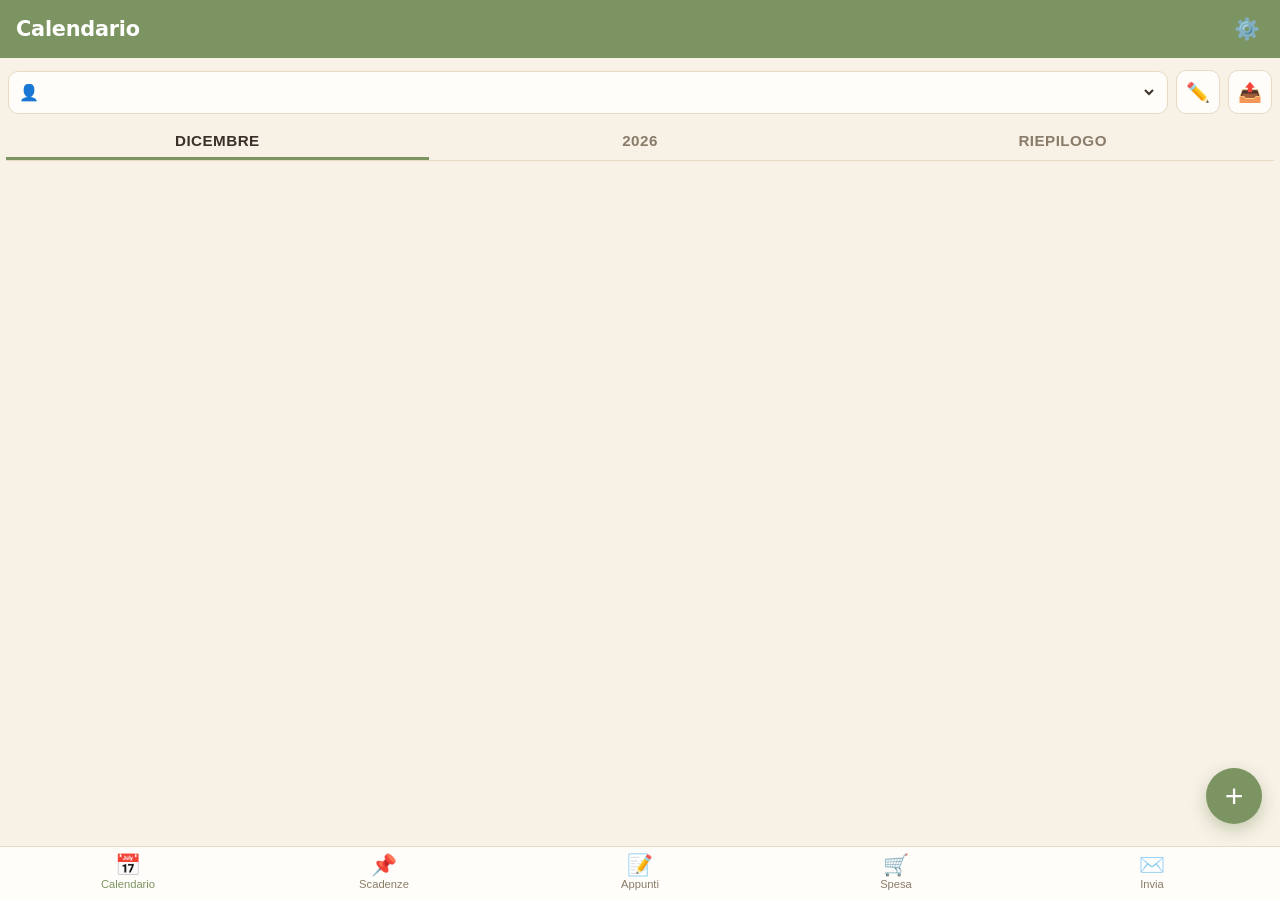
==== test/preview.html @ 540b7d26 "Calendario stile Shifter: turni, appuntamenti, scadenze, riepilogo - scheda Calendario (prima e d'ap" ====
<!DOCTYPE html>
<html lang="it">
<head>
  <meta charset="utf-8">
  <meta name="viewport" content="width=device-width, initial-scale=1, viewport-fit=cover">
  <title>Anteprima calendario</title>
  <link rel="stylesheet" href="../css/styles.css">
</head>
<body>
<!--
  Anteprima del calendario con dati LOCALI, senza token e senza GitHub.
  Monta il codice vero dell'app (Store, UI, CalendarUI) con un finto client API
  in memoria: le "scritture" restano nella pagina, niente tocca il repo.

  Uso (dalla cartella 03-burocrazia/):
    python -m http.server 8765
    → http://localhost:8765/app/test/preview.html
  Parametri: ?vista=mese|anno|riepilogo  &persona=nicolo|valentina|insieme
             &giorno=YYYY-MM-DD (apre il dettaglio)  &mese=YYYY-MM  &tab=scadenze…
  Dati: ../../scadenzario/{scadenzario,memoria,lista-spesa,turni,agenda}.json
  più le note di Shifter dello screenshot se agenda.json è ancora vuota.
  Fuori dallo shell del service worker: non finisce nell'app installata.
-->
<div id="mount"></div>
<script>
  // ?telefono=412x915 → la stessa anteprima dentro un riquadro largo come un
  // telefono (Chrome headless non scende sotto ~500 px di finestra).
  const _t = new URLSearchParams(location.search).get("telefono");
  if (_t && window === window.top) {
    const [w, h] = _t.split("x");
    const u = new URL(location.href); u.searchParams.delete("telefono");
    document.write(`<style>body{margin:0;background:#888}</style><iframe src="${u}" style="width:${w}px;height:${h}px;border:0;display:block;background:#fff"></iframe>`);
    document.close();
    throw new Error("riquadro telefono");
  }
</script>
<script type="module">
  if (new URLSearchParams(location.search).get("telefono") && window === window.top) throw new Error("skip");
  import { Store } from "../js/store.js";
  import { UI } from "../js/ui.js";
  import { CalendarUI } from "../js/cal-ui.js";

  // 1. markup dell'app: preso da index.html, così l'anteprima non diverge
  const html = await (await fetch("../index.html")).text();
  const doc = new DOMParser().parseFromString(html, "text/html");
  doc.querySelectorAll("script").forEach((s) => s.remove());
  document.getElementById("mount").replaceWith(...doc.body.children);

  // 2. dati locali + finto client GitHub in memoria
  const base = "../../scadenzario/";
  const files = {};
  for (const f of ["scadenzario.json", "memoria.json", "lista-spesa.json", "turni.json", "agenda.json"]) {
    const r = await fetch(base + f);
    files[f] = r.ok ? await r.json() : null;
  }
  if (files["agenda.json"] && !files["agenda.json"].appuntamenti.length) {
    files["agenda.json"].appuntamenti = [
      { id: "visita-medica", titolo: "Visita medica", data: "2026-10-08", ora: "16:45", avviso_min: 60 },
      { id: "pisa", titolo: "Pisa", data: "2026-10-18", ora: null, avviso_min: null },
      { id: "gomme", titolo: "Best Tire Ferrara - gomme", data: "2026-10-15", ora: "11:00", avviso_min: 120, luogo: "Ferrara" },
      { id: "dentista", titolo: "Dentista", data: "2026-10-22", ora: "17:00", avviso_min: 60 },
    ];
  }
  let n = 0;
  const fakeApi = {
    async getFile(path) {
      if (!files[path]) { const e = new Error("404"); e.kind = "notfound"; throw e; }
      return { data: JSON.parse(JSON.stringify(files[path])), sha: "s" + n };
    },
    async putFile(path, data) { files[path] = data; n++; console.log("PUT", path); return "s" + n; },
  };

  const store = new Store();
  store.api = fakeApi;
  store.token = "anteprima";
  const ui = new UI(store);
  const calUI = new CalendarUI(store, ui);
  ui.cal = calUI;
  store.onChange(() => ui.renderAll());

  const q = new URLSearchParams(location.search);
  if (q.get("persona")) calUI.persona = q.get("persona");
  if (q.get("vista")) calUI.view = q.get("vista");
  if (q.get("mese")) { calUI.y = +q.get("mese").slice(0, 4); calUI.m = +q.get("mese").slice(5, 7); }
  if (q.get("tab")) ui.tab = q.get("tab");

  calUI.init();
  ui.init();
  document.getElementById("app").hidden = false;
  await store.load();
  if (q.get("giorno")) calUI.apriDettaglio(q.get("giorno"));
  if (q.get("pennello")) { calUI.startBrush(); calUI.brush.periodo = true; calUI.render(); }
  if (q.get("form")) calUI.apriFormAppuntamento(null, q.get("form"));
  window.__store = store; window.__cal = calUI;

  // ?prova=1 → collaudo dello store sul finto GitHub (fila, conflitto, rollback).
  // Risultati in <pre id="prova"> e nel titolo; leggibili con chrome --dump-dom.
  if (q.get("prova")) {
    const out = [];
    const ok = (nome, cond) => out.push(`${cond ? "OK" : "KO"} ${nome}`);
    const F = (f) => files[f];
    const { ApiError } = await import("../js/api.js");
    const realPut = fakeApi.putFile;

    await store.setTurno("nicolo", "2026-10-19", [{ tipo: "G" }]);
    ok("eccezione 19/10 = G salvata", F("turni.json").persone.nicolo.eccezioni["2026-10-19"][0].tipo === "G");

    // due tocchi senza aspettare: la fila li salva entrambi
    const p1 = store.setTurno("nicolo", "2026-10-20", [{ tipo: "F" }]);
    const p2 = store.setTurno("nicolo", "2026-10-21", [{ tipo: "M" }, { tipo: "N" }]);
    ok("vista aggiornata subito (optimistic)", store.turni.persone.nicolo.eccezioni["2026-10-21"]?.length === 2);
    await Promise.all([p1, p2]);
    const ecc = F("turni.json").persone.nicolo.eccezioni;
    ok("fila: entrambi i giorni salvati", ecc["2026-10-20"]?.[0].tipo === "F" && ecc["2026-10-21"]?.length === 2);

    await store.setTurno("nicolo", "2026-10-20", null);
    ok("torna al ciclo toglie l'eccezione", !("2026-10-20" in F("turni.json").persone.nicolo.eccezioni));

    await store.aggiungiAppuntamento({ titolo: "Prova visita", data: "2026-10-23", ora: "16:45" });
    const a = F("agenda.json").appuntamenti.find((x) => x.titolo === "Prova visita");
    ok("nuovo appuntamento: id/avviso/fonte", a?.id === "prova-visita" && a.avviso_min === 60 && a.fonte === "app");

    await store.modificaAppuntamento("prova-visita", { titolo: "Prova visita", data: "2026-10-23", ora: null, avviso_min: 60 });
    const a2 = F("agenda.json").appuntamenti.find((x) => x.id === "prova-visita");
    ok("senza ora → niente avviso", a2.ora === null && a2.avviso_min === null);

    // conflitto: il cron scrive agenda.json in mezzo → retry con merge per id
    let colpo = true;
    fakeApi.putFile = async (path, data, sha, msg) => {
      if (colpo && path === "agenda.json") {
        colpo = false;
        files["agenda.json"].appuntamenti.push({ id: "dal-cron", titolo: "Dal cron", data: "2026-10-24", ora: null });
        throw new ApiError("conflitto", { status: 409, conflict: true, kind: "conflict" });
      }
      return realPut(path, data, sha, msg);
    };
    await store.aggiungiAppuntamento({ titolo: "Dopo conflitto", data: "2026-10-25" });
    const ids = F("agenda.json").appuntamenti.map((x) => x.id);
    ok("conflitto: tiene la riga del cron e la mia", ids.includes("dal-cron") && ids.includes("dopo-conflitto"));
    ok("vista = server dopo il merge", store.appuntamenti().some((x) => x.id === "dal-cron"));

    // errore definitivo → la vista torna allo stato confermato
    fakeApi.putFile = async () => { throw new ApiError("Rete assente.", { kind: "network" }); };
    let errore = null;
    try { await store.eliminaAppuntamento("dal-cron"); } catch (e) { errore = e; }
    ok("errore: promise rifiutata", Boolean(errore));
    ok("errore: rollback della vista", store.appuntamenti().some((x) => x.id === "dal-cron"));
    fakeApi.putFile = realPut;

    // pennello: periodo di ferie (salta i riposi del ciclo)
    const per = (await import("../js/calendario.js")).modifichePeriodo(store.turni, "nicolo", "2026-11-02", "2026-11-08", "F");
    await store.applicaTurni("nicolo", per);
    const e2 = F("turni.json").persone.nicolo.eccezioni;
    ok("periodo ferie: lavorativi sì, riposi no", e2["2026-11-04"]?.[0].tipo === "F" && !e2["2026-11-02"] && !e2["2026-11-07"]);

    await store.modificaCiclo("valentina", { ancora: "2026-10-12", sequenza: store.turni.persone.valentina.ciclo.sequenza,
      orari: { V0: { inizio: "00:00", fine: "06:00" } } });
    ok("modifica ciclo salvata", F("turni.json").persone.valentina.ciclo.ancora === "2026-10-12");

    // le operazioni di prima (scadenze) funzionano ancora con la nuova fila
    const prima = F("scadenzario.json").scadenze.length;
    await store.aggiungiScadenza({ titolo: "Prova scadenza", scadenza: "2026-10-30", categoria: "personale", priorita: "media", preavviso: 3 });
    ok("scadenze: aggiunta", F("scadenzario.json").scadenze.length === prima + 1);
    await store.eliminaScadenza("prova-scadenza");
    ok("scadenze: eliminata", F("scadenzario.json").scadenze.length === prima);

    const ko = out.filter((r) => r.startsWith("KO")).length;
    const pre = document.createElement("pre");
    pre.id = "prova"; pre.textContent = out.join("\n");
    document.body.prepend(pre);
    document.title = `prova ${out.length - ko}/${out.length}`;
  } else if (q.get("immagine")) {
    // l'immagine che verrebbe condivisa (Step 7), al posto della pagina
    const img = new Image();
    img.src = calUI._disegnaMese().toDataURL("image/png");
    img.style.width = "100%";
    document.body.innerHTML = "";
    document.body.appendChild(img);
    document.title = "immagine";
  } else {
    document.title = "pronto";
  }
</script>
</body>
</html>
---- css/styles.css ----
/* styles.css — mobile-first, tema caldo crema/terracotta chiaro/scuro automatico (prefers-color-scheme). */

:root {
  --bg: #f7f1e6;
  --surface: #fffdf9;
  --surface-2: #f0e7d6;
  --text: #3a322a;
  --muted: #8a7c69;
  --border: #e6dac4;
  --primary: #7c9461;
  --primary-ink: #ffffff;
  --done: #587a44;
  --edit: #d9a23b;
  --danger: #c0524a;
  --shadow: 0 2px 10px rgba(58, 50, 42, .10);
  --radius: 14px;
  --safe-b: env(safe-area-inset-bottom, 0px);
}

@media (prefers-color-scheme: dark) {
  :root {
    --bg: #241f1a;
    --surface: #2f2820;
    --surface-2: #382f25;
    --text: #efe6d8;
    --muted: #b3a48d;
    --border: #463c30;
    --primary: #93ab78;
    --primary-ink: #2b2017;
    --shadow: 0 2px 12px rgba(0, 0, 0, .4);
  }
}

* { box-sizing: border-box; }

html, body {
  margin: 0;
  padding: 0;
  background: var(--bg);
  color: var(--text);
  font-family: "Segoe UI", system-ui, -apple-system, Roboto, sans-serif;
  font-size: 16px;
  line-height: 1.45;
  -webkit-tap-highlight-color: transparent;
  overscroll-behavior-y: none;
}

h1 { font-size: 1.3rem; font-weight: 700; margin: 0; letter-spacing: -.01em; }
h2 { font-size: 1rem; font-weight: 600; margin: 0; }
.muted { color: var(--muted); }
.small { font-size: .85rem; }

[hidden] { display: none !important; }

.screen { min-height: 100vh; }

/* ============ Header ============ */
.app-header {
  position: sticky;
  top: 0;
  z-index: 10;
  display: flex;
  align-items: center;
  justify-content: space-between;
  gap: 12px;
  padding: 14px 16px;
  padding-top: max(14px, env(safe-area-inset-top, 0px));
  background: var(--primary);
  color: var(--primary-ink);
}
.app-header h1 { color: var(--primary-ink); }
.header-right { display: flex; align-items: center; gap: 10px; }
.sync { color: rgba(255, 255, 255, .85); font-size: .8rem; }
.icon-btn {
  background: transparent;
  border: 0;
  color: inherit;
  font-size: 1.3rem;
  padding: 4px;
  cursor: pointer;
  line-height: 1;
}

/* ============ Panels / liste ============ */
.panel {
  padding: 8px 12px 96px;
}
.section-head {
  display: flex;
  align-items: center;
  justify-content: space-between;
  padding: 16px 6px 8px;
}
.section-head h2 { color: var(--muted); text-transform: uppercase; letter-spacing: .05em; font-size: .8rem; font-weight: 700; }
.toggle-all { font-size: .85rem; color: var(--muted); display: flex; align-items: center; gap: 6px; }
.add-inline {
  background: transparent; border: 0; color: var(--primary);
  font-size: .9rem; font-weight: 600; cursor: pointer; padding: 4px;
}

.list { list-style: none; margin: 0; padding: 0; display: flex; flex-direction: column; gap: 8px; }
.empty { color: var(--muted); text-align: center; padding: 20px; font-size: .9rem; }

/* ============ Swipe row ============ */
.row {
  position: relative;
  border-radius: var(--radius);
  overflow: hidden;
  background: var(--surface);
  box-shadow: var(--shadow);
  touch-action: pan-y;
  transition: max-height .25s ease, opacity .25s ease, margin .25s ease;
}
.row.removing { pointer-events: none; }
.row-actions {
  position: absolute;
  top: 0; bottom: 0;
  display: flex;
  align-items: stretch;
}
.row-actions-left { left: 0; }
.row-actions-right { right: 0; }
.act {
  border: 0;
  color: #fff;
  font-size: 1.3rem;
  width: 72px;
  display: flex;
  align-items: center;
  justify-content: center;
  cursor: pointer;
}
.act-done { background: var(--done); }
.act-edit { background: var(--edit); }
.act-del { background: var(--danger); }

.row-fg {
  position: relative;
  z-index: 1;
  background: var(--surface);
  display: flex;
  align-items: center;
  gap: 10px;
  padding: 14px 14px;
  min-height: 60px;
  will-change: transform;
  touch-action: pan-y;
}
.row-fg.dragging { transition: none; }
.row-fg.animate { transition: transform .2s ease; }

.prio { font-size: 1rem; flex: 0 0 auto; }
.row-text { flex: 1 1 auto; min-width: 0; }
.row-title { font-weight: 600; overflow: hidden; text-overflow: ellipsis; }
.row-title.expanded { white-space: normal; }
.row-title:not(.expanded) { white-space: nowrap; }
.row-sub { color: var(--muted); font-size: .82rem; margin-top: 2px; }
.row-sub.urgent { color: var(--danger); font-weight: 600; }

/* data estesa: nascosta finché la riga scadenza non viene toccata */
.row-date { display: none; color: var(--muted); font-size: .82rem; margin-top: 4px; }
.row-text.expanded .row-title { white-space: normal; }
.row-text.expanded .row-date { display: block; }

.chk {
  flex: 0 0 auto;
  width: 26px; height: 26px;
  border: 2px solid var(--border);
  border-radius: 50%;
  background: var(--surface-2);
  cursor: pointer;
}

/* ============ FAB ============ */
.fab {
  position: fixed;
  right: 18px;
  bottom: calc(76px + var(--safe-b));
  z-index: 20;
  width: 56px; height: 56px;
  border-radius: 50%;
  border: 0;
  background: var(--primary);
  color: var(--primary-ink);
  font-size: 2rem;
  line-height: 1;
  box-shadow: 0 6px 16px rgba(124, 148, 97, .4);
  cursor: pointer;
}

/* ============ Tab bar ============ */
.tabbar {
  position: fixed;
  left: 0; right: 0; bottom: 0;
  z-index: 15;
  display: flex;
  background: var(--surface);
  border-top: 1px solid var(--border);
  padding-bottom: var(--safe-b);
}
.tab {
  flex: 1;
  background: transparent;
  border: 0;
  padding: 8px 0 10px;
  color: var(--muted);
  cursor: pointer;
  display: flex;
  flex-direction: column;
  align-items: center;
  gap: 2px;
}
.tab span { font-size: 1.3rem; line-height: 1; }
.tab small { font-size: .7rem; }
.tab.active { color: var(--primary); }

/* ============ Tab Invia ============ */
.invia-inner { padding: 24px 18px; display: flex; flex-direction: column; gap: 16px; }
.btn-big {
  display: block;
  text-align: center;
  text-decoration: none;
  padding: 18px;
  border-radius: var(--radius);
  background: var(--surface);
  color: var(--text);
  box-shadow: var(--shadow);
  font-size: 1.1rem;
  font-weight: 600;
}

/* ============ Onboarding / settings ============ */
.onboarding-inner, .settings-inner { padding: 22px 18px 40px; max-width: 520px; margin: 0 auto; }
.brand { display: flex; align-items: center; gap: 10px; margin-bottom: 8px; }
.brand-glyph { font-size: 1.8rem; }
.steps { padding-left: 20px; color: var(--text); line-height: 1.5; }
.steps code, code { background: var(--surface-2); padding: 1px 6px; border-radius: 6px; font-size: .85em; }
.advanced { margin: 12px 0; }
.advanced summary { color: var(--muted); cursor: pointer; padding: 6px 0; }

label { display: block; margin: 12px 0; font-size: .9rem; color: var(--muted); }
input[type="text"], input[type="password"], input[type="date"], input[type="time"], input[type="number"], select, textarea {
  width: 100%;
  margin-top: 6px;
  padding: 12px;
  border: 1px solid var(--border);
  border-radius: 10px;
  background: var(--surface);
  color: var(--text);
  font-size: 1rem;
  font-family: inherit;
}
textarea { resize: vertical; min-height: 84px; }

.btn-primary, .btn-secondary, .btn-danger {
  width: 100%;
  padding: 14px;
  border: 0;
  border-radius: 10px;
  font-size: 1rem;
  font-weight: 600;
  cursor: pointer;
  margin-top: 10px;
}
.btn-primary { background: var(--primary); color: var(--primary-ink); }
.btn-secondary { background: var(--surface-2); color: var(--text); border: 1px solid var(--border); }
.btn-danger { background: transparent; color: var(--danger); border: 1px solid var(--danger); }
.btn-link { display: inline-block; color: var(--primary); text-decoration: none; margin: 10px 0; }
.feedback { font-size: .9rem; margin: 8px 0; min-height: 1.2em; }
.feedback.ok { color: var(--done); }
.feedback.err { color: var(--danger); }

.overlay { position: fixed; inset: 0; z-index: 30; background: var(--bg); overflow-y: auto; }
.kv { display: flex; justify-content: space-between; padding: 12px 4px; border-bottom: 1px solid var(--border); }
.settings-inner hr { border: 0; border-top: 1px solid var(--border); margin: 20px 0; }

/* ============ Sheet (form) ============ */
.backdrop { position: fixed; inset: 0; z-index: 40; background: rgba(58, 50, 42, .45); }
.sheet {
  position: fixed;
  left: 0; right: 0; bottom: 0;
  z-index: 41;
  background: var(--surface);
  border-radius: 18px 18px 0 0;
  padding: 8px 18px calc(24px + var(--safe-b));
  max-height: 88vh;
  overflow-y: auto;
  box-shadow: 0 -4px 24px rgba(0, 0, 0, .25);
  animation: sheet-up .22s ease;
}
@keyframes sheet-up { from { transform: translateY(100%); } to { transform: translateY(0); } }
.sheet-head { display: flex; align-items: center; justify-content: space-between; padding: 8px 0 4px; }
.sheet-head .icon-btn { color: var(--muted); }
.sheet-form .row-2 { display: flex; gap: 10px; }
.sheet-form .row-2 > * { flex: 1; }
.form-hint { color: var(--muted); font-size: .82rem; line-height: 1.4; margin: 10px 2px 0; }

/* Ora avviso: select ore + toggle :00/:30 */
.field { margin: 12px 0; }
.field-cap { display: block; font-size: .9rem; color: var(--muted); }
.ora-pick { display: flex; gap: 8px; margin-top: 6px; }
.ora-pick select { flex: 1 1 0; min-width: 0; margin-top: 0; }
.seg { display: flex; flex: 0 0 auto; border: 1px solid var(--border); border-radius: 10px; overflow: hidden; }
.seg input { position: absolute; opacity: 0; pointer-events: none; }
.seg label {
  margin: 0;
  display: flex;
  align-items: center;
  padding: 0 14px;
  cursor: pointer;
  color: var(--muted);
  background: var(--surface);
  font-size: 1rem;
  user-select: none;
  border-left: 1px solid var(--border);
}
.seg label:first-of-type { border-left: 0; }
.seg input:checked + label { background: var(--primary); color: var(--primary-ink); }

/* ============ Toast ============ */
.toast {
  position: fixed;
  left: 50%;
  bottom: calc(92px + var(--safe-b));
  transform: translateX(-50%);
  z-index: 60;
  background: var(--text);
  color: var(--surface);
  padding: 12px 18px;
  border-radius: 999px;
  font-size: .9rem;
  box-shadow: 0 6px 20px rgba(0, 0, 0, .3);
  max-width: 90vw;
  text-align: center;
  display: flex;
  align-items: center;
  gap: 14px;
}
.toast.err { background: var(--danger); }
.toast.ok { background: var(--done); }
.toast-action {
  border: 0;
  background: transparent;
  color: inherit;
  font-weight: 700;
  text-decoration: underline;
  font-size: .9rem;
  padding: 0;
  cursor: pointer;
  flex: 0 0 auto;
}

/* ============ Spinner ============ */
.spinner-wrap { position: fixed; inset: 0; z-index: 50; display: flex; align-items: center; justify-content: center; background: var(--bg); }
.spinner {
  width: 40px; height: 40px;
  border: 4px solid var(--border);
  border-top-color: var(--primary);
  border-radius: 50%;
  animation: spin 0.8s linear infinite;
}
@keyframes spin { to { transform: rotate(360deg); } }

/* ============ Calendario (stile Shifter) ============ */
:root {
  --cal-outline: #1d1d1d;
  --cal-gap: #ffffff;
  --cal-ink: #2b2b2b;
  --cal-red: #d32f2f;
}
@media (prefers-color-scheme: dark) {
  :root { --cal-outline: #f2ece2; --cal-gap: #241f1a; }
}

.cal-panel { padding: 6px 4px 96px; }
.cal-bar { display: flex; align-items: center; gap: 8px; padding: 6px 4px 8px; }
.cal-persona {
  flex: 1; display: flex; align-items: center; gap: 8px; margin: 0;
  background: var(--surface); border: 1px solid var(--border); border-radius: 10px;
  padding: 0 10px; color: var(--text); font-size: 1rem;
}
.cal-persona select { margin: 0; border: 0; padding: 10px 0; background: transparent; font-weight: 700; }
.cal-btn {
  flex: 0 0 auto; width: 44px; height: 44px; border-radius: 10px; cursor: pointer;
  border: 1px solid var(--border); background: var(--surface); font-size: 1.2rem;
}
.cal-btn.on { background: var(--primary); border-color: var(--primary); }

.cal-subtabs { display: flex; border-bottom: 1px solid var(--border); margin: 0 2px 6px; }
.cal-subtabs button {
  flex: 1; background: transparent; border: 0; cursor: pointer;
  padding: 10px 0 8px; font-weight: 700; font-size: .95rem; letter-spacing: .03em;
  color: var(--muted); border-bottom: 3px solid transparent;
}
.cal-subtabs button.active { color: var(--text); border-bottom-color: var(--primary); }

.cal-head { display: flex; align-items: center; justify-content: space-between; padding: 4px 2px 6px; }
.cal-head h2 { font-size: 1.45rem; font-weight: 800; letter-spacing: .01em; color: var(--text); cursor: pointer; }
.cal-arrow {
  background: transparent; border: 0; cursor: pointer; color: var(--text);
  font-size: 2.2rem; line-height: 1; padding: 0 14px; font-weight: 300;
}
.cal-dow { display: grid; grid-template-columns: repeat(7, 1fr); text-align: center; }
.cal-dow span { font-weight: 700; font-size: .85rem; color: var(--muted); padding-bottom: 4px; }

.cal-grid {
  display: grid; grid-template-columns: repeat(7, minmax(0, 1fr));
  grid-auto-rows: max(66px, calc((100dvh - 330px) / 6));
  gap: 2px; background: var(--cal-gap); touch-action: pan-y;
}
.cc {
  position: relative; border: 0; padding: 0; margin: 0; cursor: pointer;
  font: inherit; color: var(--cal-ink); background: transparent; min-width: 0; overflow: visible;
}
.cc-bands { position: absolute; inset: 0; display: flex; flex-direction: column; overflow: hidden; }
.cc-band { flex: 1 1 0; display: flex; align-items: center; justify-content: center; min-height: 0; }
.cc-band-v { flex: 0 0 34%; display: flex; border-top: 1px dashed rgba(0, 0, 0, .25); }
.cc-band-v > span { flex: 1; display: flex; align-items: center; justify-content: center; }
.cc-bname {
  font-size: .82rem; line-height: 1.1; text-align: center; padding: 0 2px;
  overflow-wrap: anywhere; hyphens: auto;
}
.insieme .cc-bname { font-size: .72rem; }
.cc-num {
  position: absolute; top: 2px; right: 4px; z-index: 2;
  font-size: .95rem; font-weight: 600; line-height: 1.35; min-width: 1.35em; text-align: center;
}
.cc.fest .cc-num { color: var(--cal-red); }
.cc.today .cc-num {
  color: var(--cal-red); font-weight: 800; background: #ffe3e3; border-radius: 50%;
  box-shadow: 0 0 0 2px #ffe3e3;
}
.cc-ico { position: absolute; top: 2px; left: 3px; z-index: 2; font-size: .72rem; line-height: 1.4; letter-spacing: -1px; }
.cc-txt {
  position: absolute; left: 2px; right: 2px; top: 22px; bottom: 2px; z-index: 2;
  font-size: .76rem; line-height: 1.15; text-align: center; overflow: hidden;
  overflow-wrap: anywhere; display: -webkit-box; -webkit-line-clamp: 4; -webkit-box-orient: vertical;
}
.cc.out { opacity: .38; }
.cc.start { outline: 3px dashed var(--primary); outline-offset: -3px; z-index: 3; }
/* bordo spesso attorno ai giorni del mese, come Shifter */
.cc.in::after {
  content: ""; position: absolute; inset: -1px; pointer-events: none; z-index: 4;
  border: 0 solid var(--cal-outline);
}
.cc.bt::after { border-top-width: 3px; }
.cc.bb::after { border-bottom-width: 3px; }
.cc.bl::after { border-left-width: 3px; }
.cc.br::after { border-right-width: 3px; }

.cal-legend { display: flex; flex-wrap: wrap; gap: 6px 12px; padding: 12px 4px 4px; font-size: .78rem; color: var(--text); }
.cal-legend span { display: inline-flex; align-items: center; gap: 5px; }
.cal-legend i, .dot { display: inline-block; width: 13px; height: 13px; border-radius: 3px; border: 1px solid rgba(0, 0, 0, .15); }
.dot { margin-right: 8px; vertical-align: -2px; }

/* vista anno */
.year-grid { display: grid; grid-template-columns: repeat(3, 1fr); gap: 10px 8px; padding: 4px 2px; }
.ym { background: var(--surface); border: 1px solid var(--border); border-radius: 10px; padding: 6px 5px; cursor: pointer; color: var(--text); font: inherit; }
.ym.now { border: 2px solid var(--primary); }
.ym-name { display: block; font-size: .72rem; font-weight: 800; margin-bottom: 4px; letter-spacing: .02em; }
.ym-grid { display: grid; grid-template-columns: repeat(7, 1fr); gap: 1px; }
.ym-grid i { font-style: normal; font-size: .5rem; line-height: 1.6; text-align: center; color: #333; border-radius: 2px; }
.ym-grid i.ym-out { background: transparent; }
.ym-grid i.ym-fest { color: var(--cal-red); font-weight: 700; }
.ym-grid i.ym-today { outline: 1.5px solid var(--cal-red); }

/* riepilogo */
.riep-chi { margin: 0 4px 8px; font-weight: 700; color: var(--muted); }
.riep-card { background: var(--surface); border-radius: var(--radius); box-shadow: var(--shadow); padding: 12px 14px; margin: 0 2px 12px; }
.riep-card h3 { margin: 0 0 8px; font-size: .8rem; text-transform: uppercase; letter-spacing: .05em; color: var(--muted); }
.riep { width: 100%; border-collapse: collapse; font-size: .92rem; }
.riep td, .riep th { padding: 6px 2px; border-bottom: 1px solid var(--border); text-align: left; }
.riep td:not(:first-child), .riep th:not(:first-child) { text-align: right; white-space: nowrap; }
.riep th { font-size: .75rem; color: var(--muted); font-weight: 600; }
.riep tr.tot td { font-weight: 700; border-bottom: 0; }
.riep tr.neg td { color: var(--danger); }
.riep tr.zero td { color: var(--muted); }
.riep code { font-size: .78rem; }
.riep-note { color: var(--muted); font-size: .8rem; margin: 8px 0 0; line-height: 1.4; }
.riep-imp { list-style: none; margin: 0; padding: 0; }
.riep-imp li { padding: 7px 2px; border-bottom: 1px solid var(--border); cursor: pointer; font-size: .92rem; }
.riep-imp li b { display: inline-block; min-width: 1.8em; }

/* pennello */
.cal-brush { background: var(--surface); border-radius: var(--radius); box-shadow: var(--shadow); padding: 10px 12px; margin: 0 2px 8px; }
.brush-top { display: flex; justify-content: space-between; align-items: center; }
.brush-per { margin: 0; display: flex; align-items: center; gap: 6px; color: var(--text); }
.brush-hint { font-size: .8rem; color: var(--muted); margin: 6px 0 0; }
.brush-act { display: flex; gap: 8px; }
.brush-act button { margin-top: 8px; padding: 10px; }
.chips { display: flex; flex-wrap: wrap; gap: 6px; margin-top: 8px; }
.chip {
  border: 2px solid transparent; border-radius: 999px; padding: 6px 12px; cursor: pointer;
  font: inherit; font-size: .88rem; font-weight: 600;
}
.chip.on { border-color: var(--cal-outline); box-shadow: 0 0 0 1px var(--cal-outline); }
.chip-ciclo { background: var(--surface-2); color: var(--text); }

/* dettaglio del giorno */
.sheet.no-anim { animation: none; }
.day-fest { color: var(--cal-red); font-weight: 700; margin: 4px 0; }
.day-sec { border-top: 1px solid var(--border); padding: 10px 0 6px; }
.day-sec h3 { margin: 0; font-size: .8rem; text-transform: uppercase; letter-spacing: .05em; color: var(--muted); }
.day-sec h3 small { text-transform: none; letter-spacing: 0; font-weight: 400; }
.day-check { display: flex; align-items: center; gap: 6px; font-size: .8rem; margin: 8px 0 4px; }
.voce { display: flex; justify-content: space-between; align-items: center; margin: 6px 0; color: var(--text); font-size: .92rem; }
.voce span { display: flex; align-items: center; gap: 6px; color: var(--muted); }
.voce input { width: 76px; margin: 0; padding: 6px 8px; }
.day-item {
  display: flex; gap: 10px; width: 100%; text-align: left; cursor: pointer; font: inherit;
  background: var(--surface-2); border: 0; border-radius: 10px; padding: 10px 12px; margin-top: 6px; color: var(--text);
}
.day-time { flex: 0 0 auto; font-weight: 700; font-size: .85rem; min-width: 3.4em; }
.day-what { flex: 1; font-size: .92rem; }
.warn { color: var(--danger); font-weight: 600; }
.form-hint.warn { color: var(--danger); }
.day-actions { display: flex; gap: 8px; }
.day-actions button { padding: 12px 8px; }

/* impostazioni turni */
.set-title { margin: 0 0 6px; }
.set-ciclo { border: 1px solid var(--border); border-radius: var(--radius); padding: 4px 12px 12px; margin-bottom: 12px; }
.set-ciclo h3 { margin: 10px 0 0; font-size: 1rem; }
.orari { display: flex; align-items: center; gap: 8px; margin: 6px 0; }
.orari-nome { flex: 0 0 34%; color: var(--text); font-size: .9rem; }
.orari input { margin: 0; padding: 8px; }
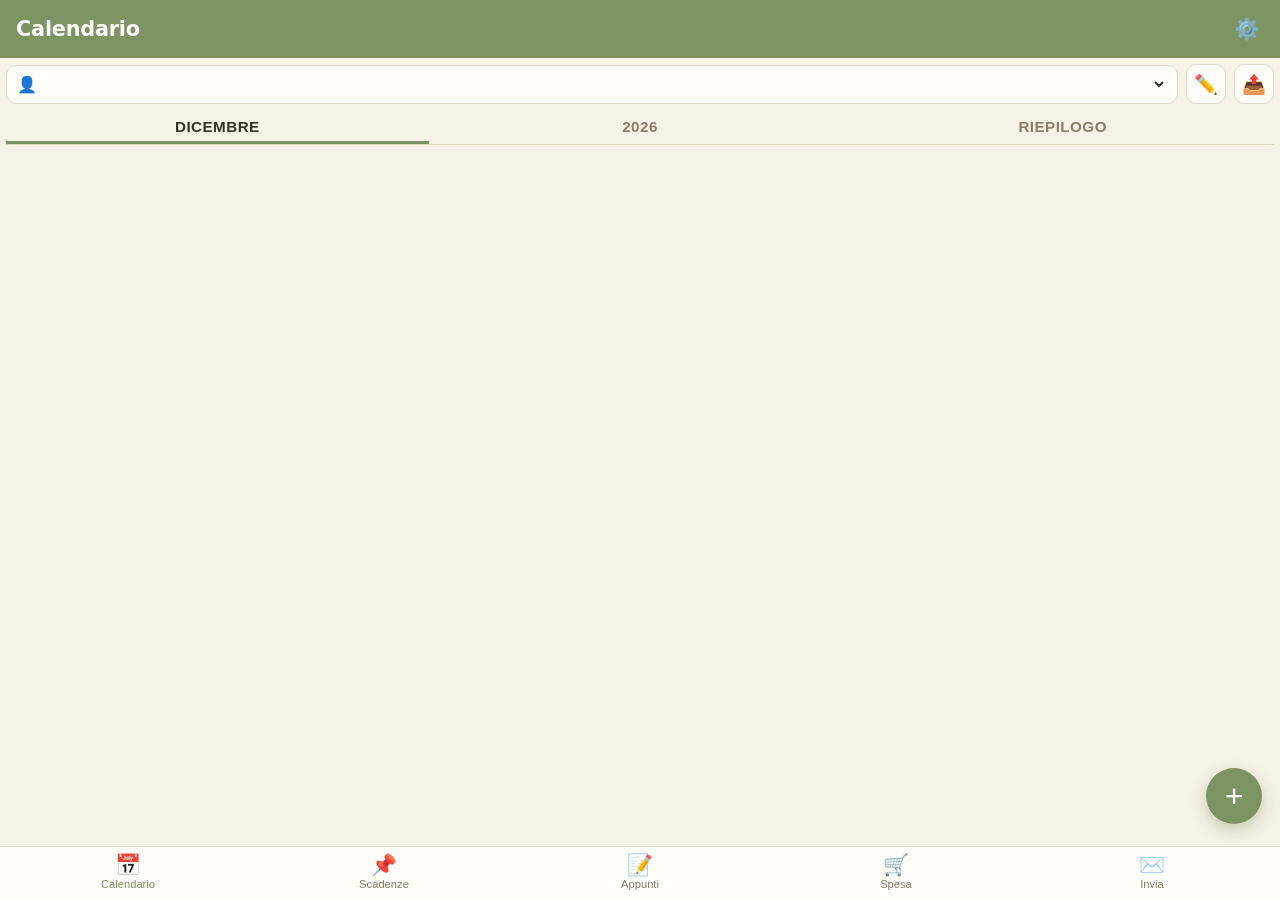
==== commit 4a32e7e7: "App di Valentina: profilo con calendario e spesa, Insieme al contrario - profilo "valentina" salvato" ====
--- a/test/preview.html
+++ b/test/preview.html
@@ -15,7 +15,7 @@
   Uso (dalla cartella 03-burocrazia/):
     python -m http.server 8765
     → http://localhost:8765/app/test/preview.html
-  Parametri: ?vista=mese|anno|riepilogo  &persona=nicolo|valentina|insieme
+  Parametri: ?vista=mese|anno|riepilogo  &persona=nicolo|valentina|insieme  &profilo=valentina
              &giorno=YYYY-MM-DD (apre il dettaglio)  &mese=YYYY-MM  &tab=scadenze…
   Dati: ../../scadenzario/{scadenzario,memoria,lista-spesa,turni,agenda}.json
   più le note di Shifter dello screenshot se agenda.json è ancora vuota.
@@ -61,16 +61,25 @@
       { id: "dentista", titolo: "Dentista", data: "2026-10-22", ora: "17:00", avviso_min: 60 },
     ];
   }
+  // ?demo=1 → due appuntamenti finti per vedere "di chi è" (suo e di coppia)
+  if (new URLSearchParams(location.search).get("demo") && files["agenda.json"]) {
+    files["agenda.json"].appuntamenti.push(
+      { id: "demo-vale", titolo: "Parrucchiera", chi: "valentina", data: "2026-10-20", ora: "10:00", avviso_min: 60 },
+      { id: "demo-noi", titolo: "Cena da Eddy", chi: "entrambi", data: "2026-10-24", ora: "20:30", avviso_min: 60 },
+      { id: "demo-conf", titolo: "Dentista", chi: "valentina", data: "2026-10-15", ora: "03:00", avviso_min: 60 });
+  }
   let n = 0;
   const fakeApi = {
     async getFile(path) {
       if (!files[path]) { const e = new Error("404"); e.kind = "notfound"; throw e; }
       return { data: JSON.parse(JSON.stringify(files[path])), sha: "s" + n };
     },
-    async putFile(path, data) { files[path] = data; n++; console.log("PUT", path); return "s" + n; },
+    async putFile(path, data, sha, msg) { files[path] = data; n++; window.__ultimoCommit = msg; return "s" + n; },
   };
 
+  const qp = new URLSearchParams(location.search);
   const store = new Store();
+  store.setProfilo(qp.get("profilo") || "nicolo");   // ?profilo=valentina → la sua app
   store.api = fakeApi;
   store.token = "anteprima";
   const ui = new UI(store);
@@ -79,7 +88,7 @@
   store.onChange(() => ui.renderAll());
 
   const q = new URLSearchParams(location.search);
-  if (q.get("persona")) calUI.persona = q.get("persona");
+  calUI.persona = q.get("persona") || store.profilo;
   if (q.get("vista")) calUI.view = q.get("vista");
   if (q.get("mese")) { calUI.y = +q.get("mese").slice(0, 4); calUI.m = +q.get("mese").slice(5, 7); }
   if (q.get("tab")) ui.tab = q.get("tab");
@@ -164,6 +173,10 @@
     await store.eliminaScadenza("prova-scadenza");
     ok("scadenze: eliminata", F("scadenzario.json").scadenze.length === prima);
 
+    const atteso = store.profilo === "valentina" ? "app-vale:" : "app:";
+    ok(`commit con l'etichetta ${atteso}`, String(window.__ultimoCommit).startsWith(atteso));
+    await store.aggiungiAppuntamento({ titolo: "Di coppia", data: "2026-10-26", ora: "20:00", chi: "entrambi" });
+    ok("appuntamento di coppia salvato con chi", F("agenda.json").appuntamenti.find((x) => x.titolo === "Di coppia")?.chi === "entrambi");
     const ko = out.filter((r) => r.startsWith("KO")).length;
     const pre = document.createElement("pre");
     pre.id = "prova"; pre.textContent = out.join("\n");
--- a/css/styles.css
+++ b/css/styles.css
@@ -372,30 +372,30 @@
   :root { --cal-outline: #f2ece2; --cal-gap: #241f1a; }
 }
 
-.cal-panel { padding: 6px 4px 96px; }
-.cal-bar { display: flex; align-items: center; gap: 8px; padding: 6px 4px 8px; }
+.cal-panel { padding: 4px 0 96px; }
+.cal-bar { display: flex; align-items: center; gap: 8px; padding: 2px 6px 6px; }
 .cal-persona {
   flex: 1; display: flex; align-items: center; gap: 8px; margin: 0;
   background: var(--surface); border: 1px solid var(--border); border-radius: 10px;
   padding: 0 10px; color: var(--text); font-size: 1rem;
 }
-.cal-persona select { margin: 0; border: 0; padding: 10px 0; background: transparent; font-weight: 700; }
+.cal-persona select { margin: 0; border: 0; padding: 8px 0; background: transparent; font-weight: 700; }
 .cal-btn {
-  flex: 0 0 auto; width: 44px; height: 44px; border-radius: 10px; cursor: pointer;
+  flex: 0 0 auto; width: 40px; height: 40px; border-radius: 10px; cursor: pointer;
   border: 1px solid var(--border); background: var(--surface); font-size: 1.2rem;
 }
 .cal-btn.on { background: var(--primary); border-color: var(--primary); }
 
-.cal-subtabs { display: flex; border-bottom: 1px solid var(--border); margin: 0 2px 6px; }
+.cal-subtabs { display: flex; border-bottom: 1px solid var(--border); margin: 0 6px 2px; }
 .cal-subtabs button {
   flex: 1; background: transparent; border: 0; cursor: pointer;
-  padding: 10px 0 8px; font-weight: 700; font-size: .95rem; letter-spacing: .03em;
+  padding: 8px 0 6px; font-weight: 700; font-size: .95rem; letter-spacing: .03em;
   color: var(--muted); border-bottom: 3px solid transparent;
 }
 .cal-subtabs button.active { color: var(--text); border-bottom-color: var(--primary); }
 
-.cal-head { display: flex; align-items: center; justify-content: space-between; padding: 4px 2px 6px; }
-.cal-head h2 { font-size: 1.45rem; font-weight: 800; letter-spacing: .01em; color: var(--text); cursor: pointer; }
+.cal-head { display: flex; align-items: center; justify-content: space-between; padding: 0 2px 2px; }
+.cal-head h2 { font-size: 1.35rem; font-weight: 800; letter-spacing: .01em; color: var(--text); cursor: pointer; }
 .cal-arrow {
   background: transparent; border: 0; cursor: pointer; color: var(--text);
   font-size: 2.2rem; line-height: 1; padding: 0 14px; font-weight: 300;
@@ -405,7 +405,7 @@
 
 .cal-grid {
   display: grid; grid-template-columns: repeat(7, minmax(0, 1fr));
-  grid-auto-rows: max(66px, calc((100dvh - 330px) / 6));
+  grid-auto-rows: max(84px, calc((100dvh - 262px) / 6));
   gap: 2px; background: var(--cal-gap); touch-action: pan-y;
 }
 .cc {
@@ -417,23 +417,23 @@
 .cc-band-v { flex: 0 0 34%; display: flex; border-top: 1px dashed rgba(0, 0, 0, .25); }
 .cc-band-v > span { flex: 1; display: flex; align-items: center; justify-content: center; }
 .cc-bname {
-  font-size: .82rem; line-height: 1.1; text-align: center; padding: 0 2px;
+  font-size: .9rem; line-height: 1.1; text-align: center; padding: 0 2px;
   overflow-wrap: anywhere; hyphens: auto;
 }
-.insieme .cc-bname { font-size: .72rem; }
+.insieme .cc-bname { font-size: .78rem; }
 .cc-num {
   position: absolute; top: 2px; right: 4px; z-index: 2;
-  font-size: .95rem; font-weight: 600; line-height: 1.35; min-width: 1.35em; text-align: center;
+  font-size: 1.05rem; font-weight: 600; line-height: 1.35; min-width: 1.35em; text-align: center;
 }
 .cc.fest .cc-num { color: var(--cal-red); }
 .cc.today .cc-num {
   color: var(--cal-red); font-weight: 800; background: #ffe3e3; border-radius: 50%;
   box-shadow: 0 0 0 2px #ffe3e3;
 }
-.cc-ico { position: absolute; top: 2px; left: 3px; z-index: 2; font-size: .72rem; line-height: 1.4; letter-spacing: -1px; }
+.cc-ico { position: absolute; top: 3px; left: 3px; z-index: 2; font-size: .8rem; line-height: 1.4; letter-spacing: -1px; }
 .cc-txt {
-  position: absolute; left: 2px; right: 2px; top: 22px; bottom: 2px; z-index: 2;
-  font-size: .76rem; line-height: 1.15; text-align: center; overflow: hidden;
+  position: absolute; left: 2px; right: 2px; top: 25px; bottom: 2px; z-index: 2;
+  font-size: .82rem; line-height: 1.15; text-align: center; overflow: hidden;
   overflow-wrap: anywhere; display: -webkit-box; -webkit-line-clamp: 4; -webkit-box-orient: vertical;
 }
 .cc.out { opacity: .38; }
@@ -448,13 +448,13 @@
 .cc.bl::after { border-left-width: 3px; }
 .cc.br::after { border-right-width: 3px; }
 
-.cal-legend { display: flex; flex-wrap: wrap; gap: 6px 12px; padding: 12px 4px 4px; font-size: .78rem; color: var(--text); }
+.cal-legend { display: flex; flex-wrap: wrap; gap: 6px 12px; padding: 12px 8px 4px; font-size: .78rem; color: var(--text); }
 .cal-legend span { display: inline-flex; align-items: center; gap: 5px; }
 .cal-legend i, .dot { display: inline-block; width: 13px; height: 13px; border-radius: 3px; border: 1px solid rgba(0, 0, 0, .15); }
 .dot { margin-right: 8px; vertical-align: -2px; }
 
 /* vista anno */
-.year-grid { display: grid; grid-template-columns: repeat(3, 1fr); gap: 10px 8px; padding: 4px 2px; }
+.year-grid { display: grid; grid-template-columns: repeat(3, 1fr); gap: 10px 8px; padding: 4px 6px; }
 .ym { background: var(--surface); border: 1px solid var(--border); border-radius: 10px; padding: 6px 5px; cursor: pointer; color: var(--text); font: inherit; }
 .ym.now { border: 2px solid var(--primary); }
 .ym-name { display: block; font-size: .72rem; font-weight: 800; margin-bottom: 4px; letter-spacing: .02em; }
@@ -465,8 +465,8 @@
 .ym-grid i.ym-today { outline: 1.5px solid var(--cal-red); }
 
 /* riepilogo */
-.riep-chi { margin: 0 4px 8px; font-weight: 700; color: var(--muted); }
-.riep-card { background: var(--surface); border-radius: var(--radius); box-shadow: var(--shadow); padding: 12px 14px; margin: 0 2px 12px; }
+.riep-chi { margin: 0 8px 8px; font-weight: 700; color: var(--muted); }
+.riep-card { background: var(--surface); border-radius: var(--radius); box-shadow: var(--shadow); padding: 12px 14px; margin: 0 6px 12px; }
 .riep-card h3 { margin: 0 0 8px; font-size: .8rem; text-transform: uppercase; letter-spacing: .05em; color: var(--muted); }
 .riep { width: 100%; border-collapse: collapse; font-size: .92rem; }
 .riep td, .riep th { padding: 6px 2px; border-bottom: 1px solid var(--border); text-align: left; }
@@ -482,7 +482,7 @@
 .riep-imp li b { display: inline-block; min-width: 1.8em; }
 
 /* pennello */
-.cal-brush { background: var(--surface); border-radius: var(--radius); box-shadow: var(--shadow); padding: 10px 12px; margin: 0 2px 8px; }
+.cal-brush { background: var(--surface); border-radius: var(--radius); box-shadow: var(--shadow); padding: 10px 12px; margin: 0 6px 8px; }
 .brush-top { display: flex; justify-content: space-between; align-items: center; }
 .brush-per { margin: 0; display: flex; align-items: center; gap: 6px; color: var(--text); }
 .brush-hint { font-size: .8rem; color: var(--muted); margin: 6px 0 0; }
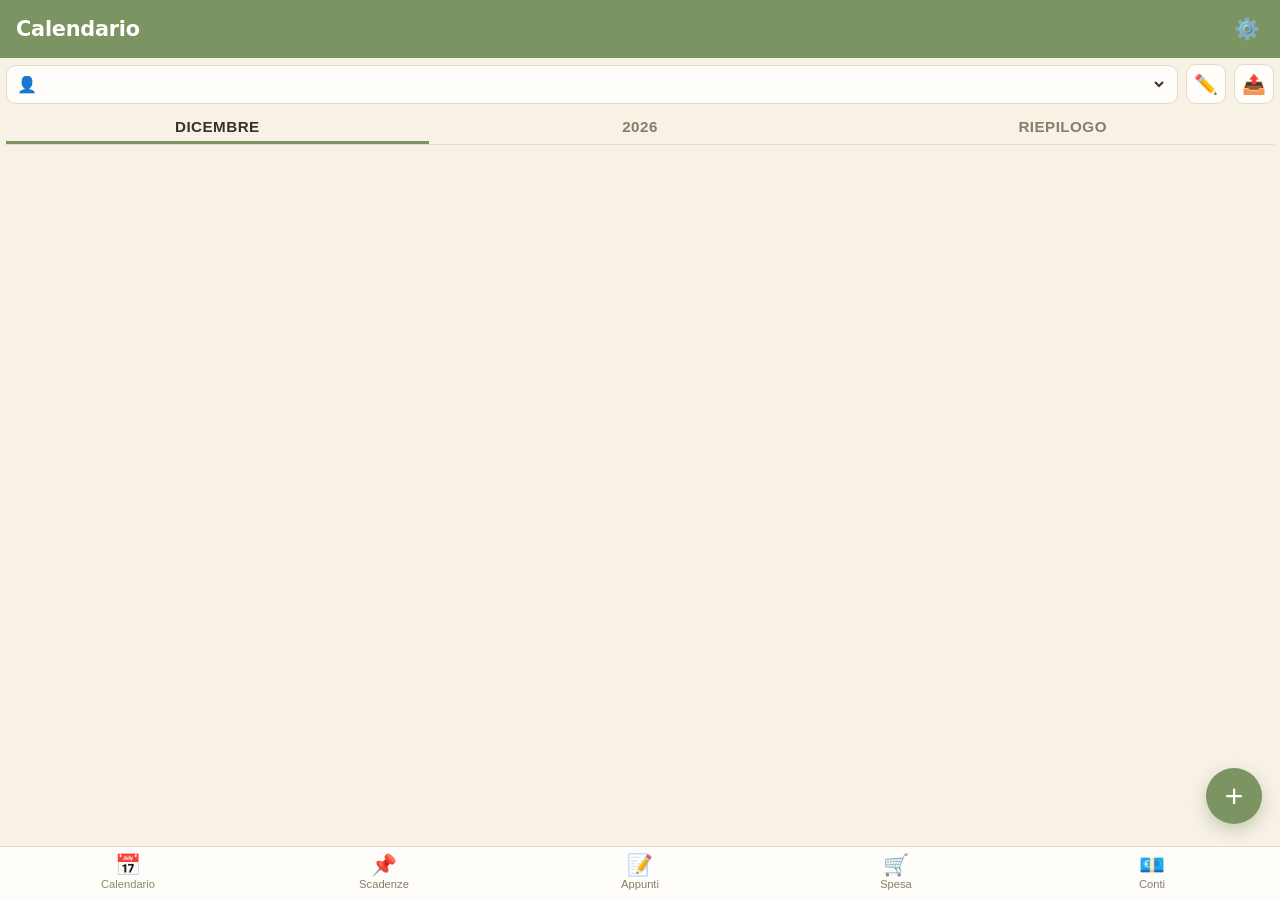
==== commit 71fb7765: "Scheda Conti (spese di coppia al posto di Splitwise) per Nicolò e Valentina; scheda Invia spenta, co" ====
--- a/test/preview.html
+++ b/test/preview.html
@@ -17,7 +17,9 @@
     → http://localhost:8765/app/test/preview.html
   Parametri: ?vista=mese|anno|riepilogo  &persona=nicolo|valentina|insieme  &profilo=valentina
              &giorno=YYYY-MM-DD (apre il dettaglio)  &mese=YYYY-MM  &tab=scadenze…
-  Dati: ../../scadenzario/{scadenzario,memoria,lista-spesa,turni,agenda}.json
+             Conti: &tab=conti  &conti=<percorso di un conti.json di prova>  &contivista=riepilogo
+             &contimese=YYYY-MM  &contiform=1 (form nuova spesa)  &contititolo=… (titolo nel form)
+  Dati: ../../scadenzario/{scadenzario,memoria,lista-spesa,turni,agenda,conti,categorie-conti}.json
   più le note di Shifter dello screenshot se agenda.json è ancora vuota.
   Fuori dallo shell del service worker: non finisce nell'app installata.
 -->
@@ -39,6 +41,8 @@
   import { Store } from "../js/store.js";
   import { UI } from "../js/ui.js";
   import { CalendarUI } from "../js/cal-ui.js";
+  import { ContiUI } from "../js/conti-ui.js";
+  import { ApiError as ApiErr } from "../js/api.js";
 
   // 1. markup dell'app: preso da index.html, così l'anteprima non diverge
   const html = await (await fetch("../index.html")).text();
@@ -49,10 +53,14 @@
   // 2. dati locali + finto client GitHub in memoria
   const base = "../../scadenzario/";
   const files = {};
-  for (const f of ["scadenzario.json", "memoria.json", "lista-spesa.json", "turni.json", "agenda.json"]) {
+  for (const f of ["scadenzario.json", "memoria.json", "lista-spesa.json", "turni.json", "agenda.json",
+                   "conti.json", "categorie-conti.json"]) {
     const r = await fetch(base + f);
     files[f] = r.ok ? await r.json() : null;
   }
+  // ?conti=<percorso> → movimenti di prova (tenerli FUORI dai repo: questo è pubblico)
+  const contiDemo = new URLSearchParams(location.search).get("conti");
+  if (contiDemo) files["conti.json"] = await (await fetch(contiDemo)).json();
   if (files["agenda.json"] && !files["agenda.json"].appuntamenti.length) {
     files["agenda.json"].appuntamenti = [
       { id: "visita-medica", titolo: "Visita medica", data: "2026-10-08", ora: "16:45", avviso_min: 60 },
@@ -67,11 +75,15 @@
       { id: "demo-vale", titolo: "Parrucchiera", chi: "valentina", data: "2026-10-20", ora: "10:00", avviso_min: 60 },
       { id: "demo-noi", titolo: "Cena da Eddy", chi: "entrambi", data: "2026-10-24", ora: "20:30", avviso_min: 60 },
       { id: "demo-conf", titolo: "Dentista", chi: "valentina", data: "2026-10-15", ora: "03:00", avviso_min: 60 });
+    // una scadenza di casa/coppia con data: l'unica che vede anche l'app di Valentina
+    files["scadenzario.json"]?.scadenze.push(
+      { id: "demo-casa", titolo: "Rata condominio", categoria: "casa-coppia", scadenza: "2026-11-16",
+        stato: "attiva", note: "Bonifico all'amministratore" });
   }
   let n = 0;
   const fakeApi = {
     async getFile(path) {
-      if (!files[path]) { const e = new Error("404"); e.kind = "notfound"; throw e; }
+      if (!files[path]) throw new ApiErr("Repo o file non trovato.", { status: 404, kind: "notfound" });
       return { data: JSON.parse(JSON.stringify(files[path])), sha: "s" + n };
     },
     async putFile(path, data, sha, msg) { files[path] = data; n++; window.__ultimoCommit = msg; return "s" + n; },
@@ -85,6 +97,8 @@
   const ui = new UI(store);
   const calUI = new CalendarUI(store, ui);
   ui.cal = calUI;
+  const contiUI = new ContiUI(store, ui);
+  ui.conti = contiUI;
   store.onChange(() => ui.renderAll());
 
   const q = new URLSearchParams(location.search);
@@ -92,15 +106,24 @@
   if (q.get("vista")) calUI.view = q.get("vista");
   if (q.get("mese")) { calUI.y = +q.get("mese").slice(0, 4); calUI.m = +q.get("mese").slice(5, 7); }
   if (q.get("tab")) ui.tab = q.get("tab");
+  if (q.get("contivista")) contiUI.view = q.get("contivista");
+  if (q.get("contimese")) { contiUI.y = +q.get("contimese").slice(0, 4); contiUI.m = +q.get("contimese").slice(5, 7); }
 
   calUI.init();
+  contiUI.init();
   ui.init();
   document.getElementById("app").hidden = false;
   await store.load();
   if (q.get("giorno")) calUI.apriDettaglio(q.get("giorno"));
   if (q.get("pennello")) { calUI.startBrush(); calUI.brush.periodo = true; calUI.render(); }
   if (q.get("form")) calUI.apriFormAppuntamento(null, q.get("form"));
-  window.__store = store; window.__cal = calUI;
+  if (q.get("contiform")) {
+    contiUI.apriForm();
+    const f = document.getElementById("sheet-form");
+    if (q.get("contititolo")) { f.elements.titolo.value = q.get("contititolo"); f.elements.importo.value = "24,90"; }
+    f.dispatchEvent(new Event("input"));
+  }
+  window.__store = store; window.__cal = calUI; window.__conti = contiUI;
 
   // ?prova=1 → collaudo dello store sul finto GitHub (fila, conflitto, rollback).
   // Risultati in <pre id="prova"> e nel titolo; leggibili con chrome --dump-dom.
@@ -172,6 +195,35 @@
     ok("scadenze: aggiunta", F("scadenzario.json").scadenze.length === prima + 1);
     await store.eliminaScadenza("prova-scadenza");
     ok("scadenze: eliminata", F("scadenzario.json").scadenze.length === prima);
+
+    // conti di coppia: spesa, modifica, conflitto con l'altro telefono, eliminazione
+    const { saldo: saldoDi } = await import("../js/conti.js");
+    const s0 = saldoDi(store.movimenti(), "nicolo");
+    await store.aggiungiMovimento({ titolo: "Gatti", importo_cent: 2020, pagato_da: "nicolo", divisione: "meta",
+      data: "2026-11-02", categoria: "animali", categoria_auto: true });
+    const mg = F("conti.json").movimenti.find((x) => x.titolo === "Gatti" && x.importo_cent === 2020);
+    ok("conti: spesa salvata con id e categoria", Boolean(mg?.id?.startsWith("m-")) && mg.categoria === "animali");
+    ok("conti: saldo +10,10", saldoDi(store.movimenti(), "nicolo") === s0 + 1010);
+    await store.modificaMovimento(mg.id, { divisione: "tutto" });
+    ok("conti: modifica (tutta per l'altra)", saldoDi(store.movimenti(), "nicolo") === s0 + 2020);
+    let colpoC = true;
+    fakeApi.putFile = async (path, data, sha, msg) => {
+      if (colpoC && path === "conti.json") {
+        colpoC = false;
+        files["conti.json"].movimenti.push({ id: "dal-telefono-di-vale", data: "2026-11-02", titolo: "Pane", importo_cent: 300,
+          pagato_da: "valentina", divisione: "meta", categoria: "spesa", categoria_auto: true });
+        throw new ApiError("conflitto", { status: 409, conflict: true, kind: "conflict" });
+      }
+      return realPut(path, data, sha, msg);
+    };
+    await store.aggiungiMovimento({ titolo: "Pizza", importo_cent: 3000, pagato_da: "nicolo", divisione: "meta", data: "2026-11-02" });
+    ok("conti: conflitto, tiene la spesa dell'altro telefono e la mia",
+      F("conti.json").movimenti.some((x) => x.id === "dal-telefono-di-vale") && F("conti.json").movimenti.some((x) => x.titolo === "Pizza"));
+    fakeApi.putFile = realPut;
+    await store.eliminaMovimento(mg.id);
+    ok("conti: eliminata", !F("conti.json").movimenti.some((x) => x.id === mg.id));
+    ok("scheda Conti accesa, Invia spenta",
+      !document.querySelector('.tab[data-tab="conti"]').hidden && document.querySelector('.tab[data-tab="invia"]').hidden);
 
     const atteso = store.profilo === "valentina" ? "app-vale:" : "app:";
     ok(`commit con l'etichetta ${atteso}`, String(window.__ultimoCommit).startsWith(atteso));
--- a/css/styles.css
+++ b/css/styles.css
@@ -386,13 +386,13 @@
 }
 .cal-btn.on { background: var(--primary); border-color: var(--primary); }
 
-.cal-subtabs { display: flex; border-bottom: 1px solid var(--border); margin: 0 6px 2px; }
-.cal-subtabs button {
+.cal-subtabs, .conti-subtabs { display: flex; border-bottom: 1px solid var(--border); margin: 0 6px 2px; }
+.cal-subtabs button, .conti-subtabs button {
   flex: 1; background: transparent; border: 0; cursor: pointer;
   padding: 8px 0 6px; font-weight: 700; font-size: .95rem; letter-spacing: .03em;
   color: var(--muted); border-bottom: 3px solid transparent;
 }
-.cal-subtabs button.active { color: var(--text); border-bottom-color: var(--primary); }
+.cal-subtabs button.active, .conti-subtabs button.active { color: var(--text); border-bottom-color: var(--primary); }
 
 .cal-head { display: flex; align-items: center; justify-content: space-between; padding: 0 2px 2px; }
 .cal-head h2 { font-size: 1.35rem; font-weight: 800; letter-spacing: .01em; color: var(--text); cursor: pointer; }
@@ -452,6 +452,38 @@
 .cal-legend span { display: inline-flex; align-items: center; gap: 5px; }
 .cal-legend i, .dot { display: inline-block; width: 13px; height: 13px; border-radius: 3px; border: 1px solid rgba(0, 0, 0, .15); }
 .dot { margin-right: 8px; vertical-align: -2px; }
+
+/* vista Insieme a righe: un giorno per riga, turni affiancati, impegni per intero */
+.rg-cols, .rg { display: grid; grid-template-columns: 40px 60px 60px minmax(0, 1fr); }
+.rg-cols { font-size: .72rem; font-weight: 700; color: var(--muted); text-align: center; padding: 0 0 3px; }
+.rg-cols span:last-child { text-align: left; padding-left: 8px; }
+.rg { min-height: 38px; border-top: 1px solid var(--border); background: var(--surface); cursor: pointer; color: var(--text); }
+.rg.lun { border-top: 3px solid var(--cal-outline); }
+.rg.start { outline: 3px dashed var(--primary); outline-offset: -3px; }
+.rg-d { text-align: center; line-height: 1.05; padding-top: 5px; }
+.rg-d b { display: block; font-size: 1.05rem; }
+.rg-d small { font-size: .62rem; font-weight: 700; color: var(--muted); }
+.rg.fest .rg-d b { color: var(--cal-red); }
+.rg.today .rg-d b {
+  color: var(--cal-red); font-weight: 800; background: #ffe3e3; border-radius: 50%;
+  width: 1.75em; height: 1.75em; line-height: 1.75em; margin: -2px auto 1px;
+}
+.rg-t { display: flex; flex-direction: column; border-left: 2px solid var(--surface); }
+.rg-t > span {
+  flex: 1; display: flex; align-items: center; justify-content: center; text-align: center;
+  font-size: .8rem; line-height: 1.05; padding: 0 2px; overflow-wrap: anywhere; hyphens: auto;
+}
+.rg-imp { padding: 4px 6px 5px 8px; font-size: .86rem; line-height: 1.25; min-width: 0; }
+.rg-it { display: block; }
+.rg-imp > * + * { margin-top: 3px; }
+.rg-it small { color: var(--muted); }
+.rg-ora { font-size: .78rem; margin-right: 4px; }
+.rg-fest { display: block; color: var(--cal-red); font-size: .78rem; font-weight: 600; }
+.rg-note {
+  display: block; font-size: .78rem; color: var(--muted); white-space: pre-line;
+  overflow: hidden; display: -webkit-box; -webkit-line-clamp: 2; -webkit-box-orient: vertical;
+}
+div.day-item { cursor: default; }
 
 /* vista anno */
 .year-grid { display: grid; grid-template-columns: repeat(3, 1fr); gap: 10px 8px; padding: 4px 6px; }
@@ -524,3 +556,72 @@
 .orari { display: flex; align-items: center; gap: 8px; margin: 6px 0; }
 .orari-nome { flex: 0 0 34%; color: var(--text); font-size: .9rem; }
 .orari input { margin: 0; padding: 8px; }
+
+/* ============ Conti (spese di coppia) ============ */
+:root {
+  --conti-bar: #6b8d3e;   /* salvia più satura: passa i controlli del validatore */
+  --conti-pos: #4f7038;   /* l'altro ti deve */
+  --conti-neg: #b4532a;   /* devi tu */
+}
+@media (prefers-color-scheme: dark) {
+  :root { --conti-bar: #77994e; --conti-pos: #a9c98f; --conti-neg: #eba070; }
+}
+.conti-panel { padding: 8px 12px 96px; }
+.saldo-card {
+  display: flex; align-items: center; justify-content: space-between; gap: 12px;
+  background: var(--surface); border-radius: var(--radius); box-shadow: var(--shadow);
+  padding: 14px 16px; margin: 4px 0 12px;
+}
+.saldo-lbl { color: var(--muted); font-size: .9rem; font-weight: 600; }
+.saldo-val { font-size: 3rem; font-weight: 700; line-height: 1.1; color: var(--text); }
+.saldo-card.pos .saldo-val { color: var(--conti-pos); }
+.saldo-card.neg .saldo-val { color: var(--conti-neg); }
+.saldo-card.pari .saldo-val { font-size: 1.6rem; }
+.btn-salda {
+  flex: 0 0 auto; border: 0; border-radius: 999px; padding: 10px 18px; cursor: pointer;
+  background: var(--primary); color: var(--primary-ink); font: inherit; font-weight: 700;
+}
+.conti-head { margin-top: 8px; }
+.conti-head h2::first-letter { text-transform: uppercase; }
+.conti-filtro { display: flex; margin: 0 2px 10px; }
+.conti-filtro button {
+  border: 1px solid var(--border); background: var(--surface-2); color: var(--text);
+  border-radius: 999px; padding: 6px 12px; font: inherit; font-size: .88rem; cursor: pointer;
+}
+.conti-day {
+  color: var(--muted); font-size: .78rem; font-weight: 700; text-transform: uppercase;
+  letter-spacing: .05em; margin: 8px 6px -2px;
+}
+.conti-day:first-child { margin-top: 0; }
+.conti-cat { font-size: 1.35rem; flex: 0 0 auto; width: 1.6em; text-align: center; }
+.conti-amt { flex: 0 0 auto; text-align: right; }
+.conti-tot { font-weight: 700; white-space: nowrap; }
+.conti-eff { font-size: .82rem; font-weight: 600; margin-top: 2px; white-space: nowrap; font-variant-numeric: tabular-nums; }
+.conti-eff.pos { color: var(--conti-pos); }
+.conti-eff.neg { color: var(--conti-neg); }
+.in-importo { font-size: 1.6rem !important; font-weight: 700; }
+.seg-full { display: flex; margin-top: 6px; }
+.seg-full label { flex: 1; justify-content: center; padding: 11px 6px; text-align: center; }
+.conti-guess { margin: -4px 2px 0; color: var(--text); }
+
+/* riepilogo: riquadri e barre per categoria (una tinta, la più grande in alto) */
+.kpi-row { display: flex; gap: 10px; margin: 0 0 12px; }
+.kpi { flex: 1; background: var(--surface); border-radius: var(--radius); box-shadow: var(--shadow); padding: 12px 14px; }
+.kpi-lbl { color: var(--muted); font-size: .82rem; font-weight: 600; }
+.kpi-val { font-size: 1.45rem; font-weight: 700; margin-top: 2px; white-space: nowrap; }
+.kpi-sub { color: var(--muted); font-size: .8rem; margin-top: 2px; }
+.conti-panel .riep-card { margin: 0 0 12px; }
+.cbar-list { list-style: none; margin: 0; padding: 0; }
+.cbar {
+  display: block; width: 100%; text-align: left; background: transparent; border: 0; cursor: pointer;
+  font: inherit; color: var(--text); padding: 8px 0; border-bottom: 1px solid var(--border);
+}
+.cbar-list li:last-child .cbar { border-bottom: 0; }
+.cbar-top { display: flex; justify-content: space-between; gap: 8px; font-size: .95rem; }
+.cbar-nome { font-weight: 600; }
+.cbar-val { font-weight: 700; white-space: nowrap; font-variant-numeric: tabular-nums; }
+.cbar-track { display: block; height: 10px; margin: 6px 0 4px; }
+.cbar-fill { display: block; height: 100%; background: var(--conti-bar); border-radius: 0 4px 4px 0; min-width: 2px; }
+.cbar.senza .cbar-fill { background: var(--muted); }
+.cbar-sub { display: block; color: var(--muted); font-size: .8rem; }
+.cbar:active .cbar-fill, .cbar:focus-visible .cbar-fill { filter: brightness(1.12); }
